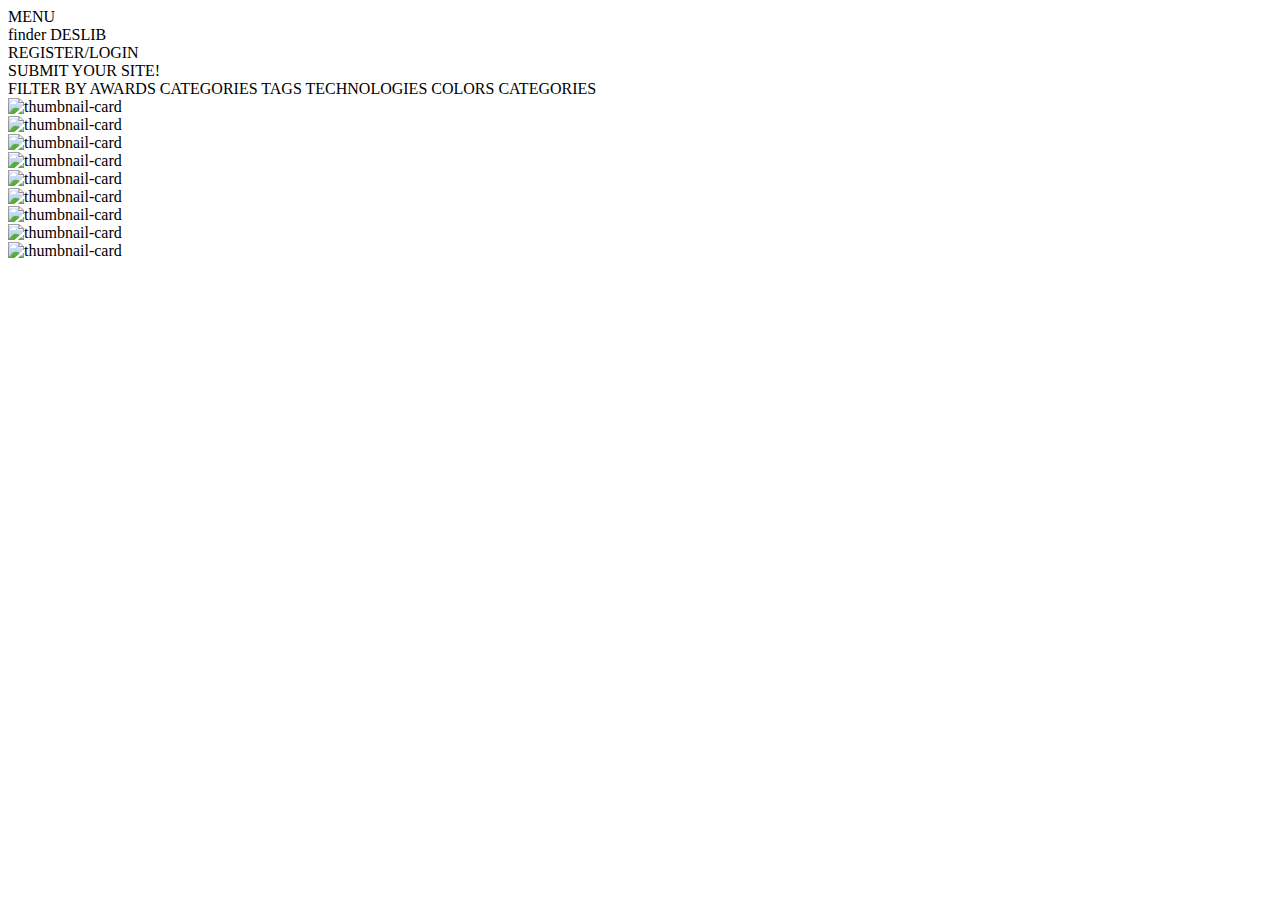
==== index.html @ 7679e505 "add html for content cards" ====
<!DOCTYPE html>
<html lang="en">
  <head>
    <meta charset="UTF-8" />
    <meta name="viewport" content="width=device-width, initial-scale=1.0" />
    <meta http-equiv="X-UA-Compatible" content="ie=edge" />
    <title>Deslib | Design Library</title>
  </head>
  <body>
    <!-- Start of Navigation -->
    <nav>
      <div>
        <span>MENU</span>
      </div>
      <div>
        <span>finder</span>
        <span>DESLIB</span>
      </div>
      <div>
        <span>REGISTER/LOGIN</span>
      </div>
      <div>
        <span>SUBMIT YOUR SITE!</span>
      </div>
    </nav>
    <!-- End of Navigation -->

    <!-- Start of Filter Bar -->
    <section>
      <span> FILTER BY</span>
      <span> AWARDS</span>
      <span> CATEGORIES</span>
      <span> TAGS</span>
      <span> TECHNOLOGIES</span>
      <span> COLORS</span>
      <span> CATEGORIES </span>
    </section>
    <!-- End of Filter Bar -->

    <main>
      <div class="content">
        <div class="card">
          <div class="thumbnail">
            <img src="#" alt="thumbnail-card" />
          </div>
          <div class="description-box">
            <!-- this is description box -->
          </div>
        </div>

        <div class="card">
          <div class="thumbnail">
            <img src="#" alt="thumbnail-card" />
          </div>
          <div class="description-box">
            <!-- this is description box -->
          </div>
        </div>

        <div class="card">
          <div class="thumbnail">
            <img src="#" alt="thumbnail-card" />
          </div>
          <div class="description-box">
            <!-- this is description box -->
          </div>
        </div>

        <div class="card">
          <div class="thumbnail">
            <img src="#" alt="thumbnail-card" />
          </div>
          <div class="description-box">
            <!-- this is description box -->
          </div>
        </div>

        <div class="card">
          <div class="thumbnail">
            <img src="#" alt="thumbnail-card" />
          </div>
          <div class="description-box">
            <!-- this is description box -->
          </div>
        </div>

        <div class="card">
          <div class="thumbnail">
            <img src="#" alt="thumbnail-card" />
          </div>
          <div class="description-box">
            <!-- this is description box -->
          </div>
        </div>

        <div class="card">
          <div class="thumbnail">
            <img src="#" alt="thumbnail-card" />
          </div>
          <div class="description-box">
            <!-- this is description box -->
          </div>
        </div>

        <div class="card">
          <div class="thumbnail">
            <img src="#" alt="thumbnail-card" />
          </div>
          <div class="description-box">
            <!-- this is description box -->
          </div>
        </div>

        <div class="card">
          <div class="thumbnail">
            <img src="#" alt="thumbnail-card" />
          </div>
          <div class="description-box">
            <!-- this is description box -->
          </div>
        </div>
      </div>
    </main>
  </body>
</html>
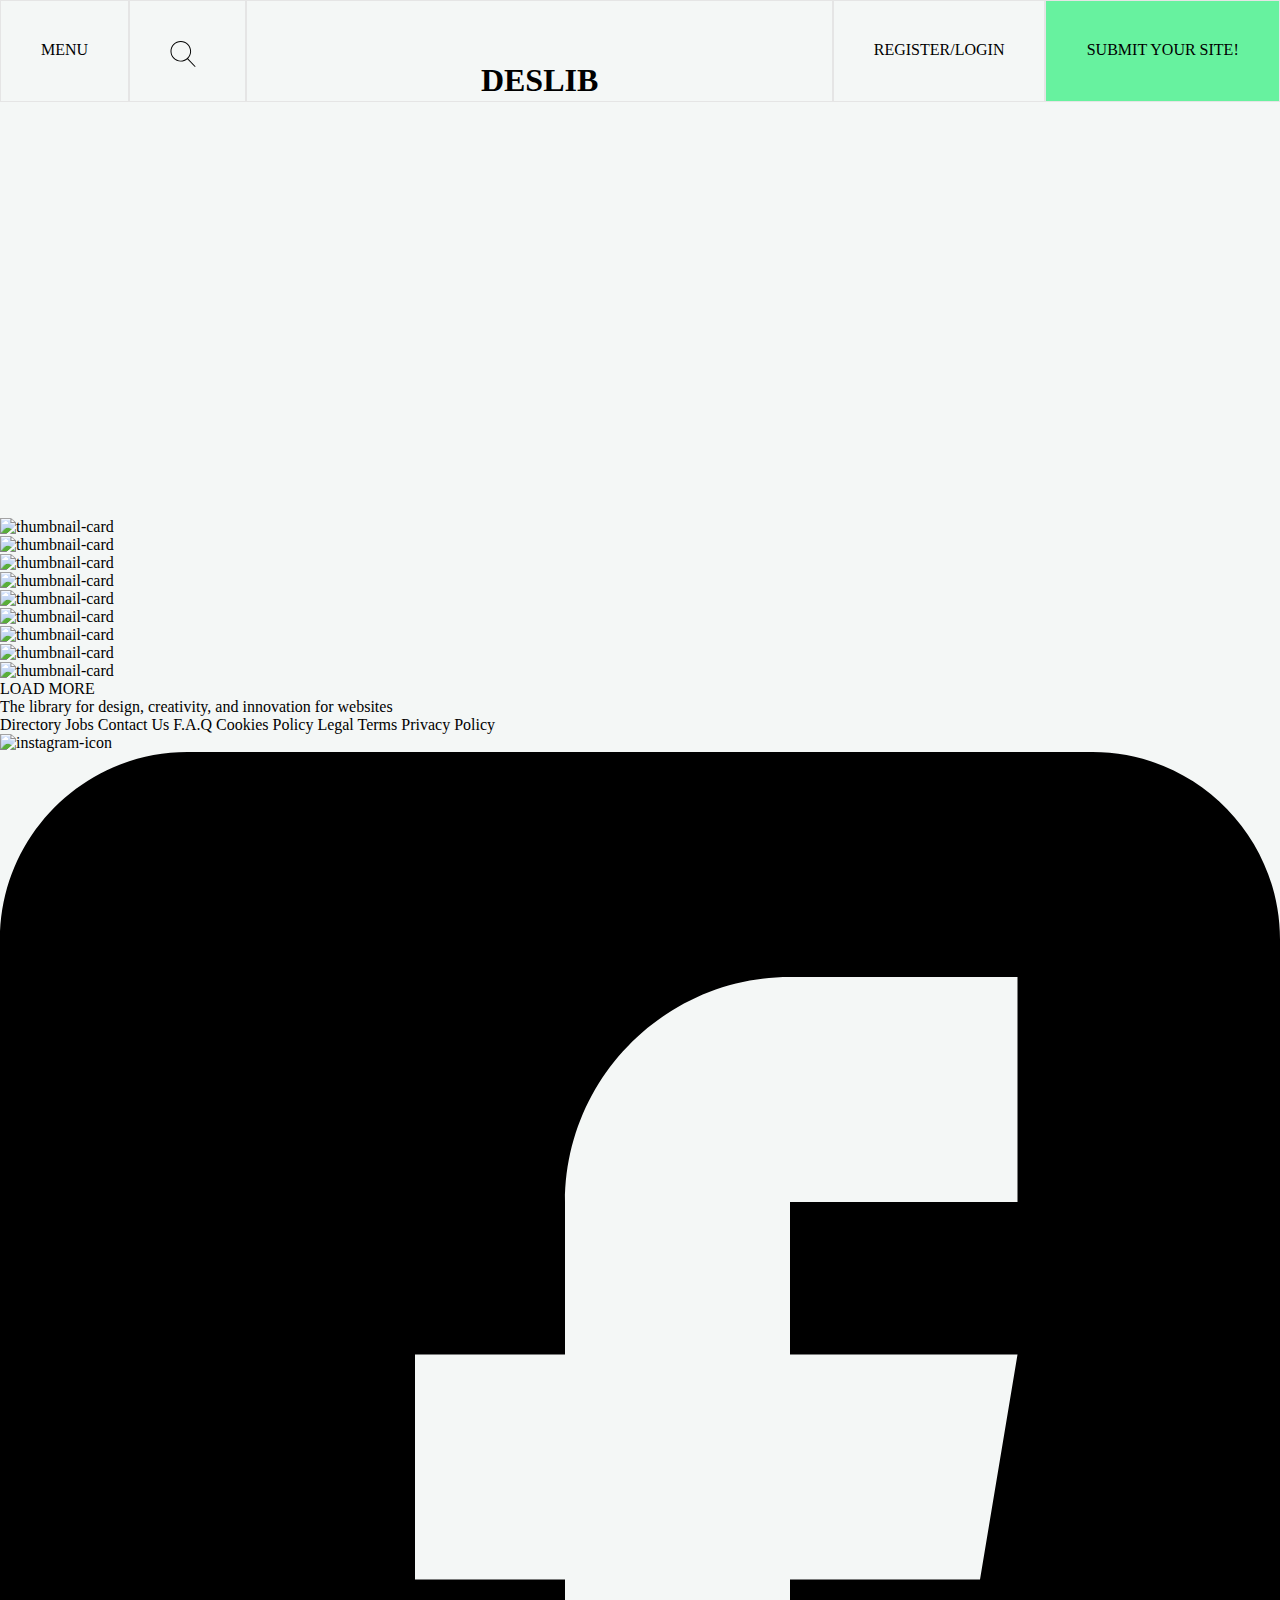
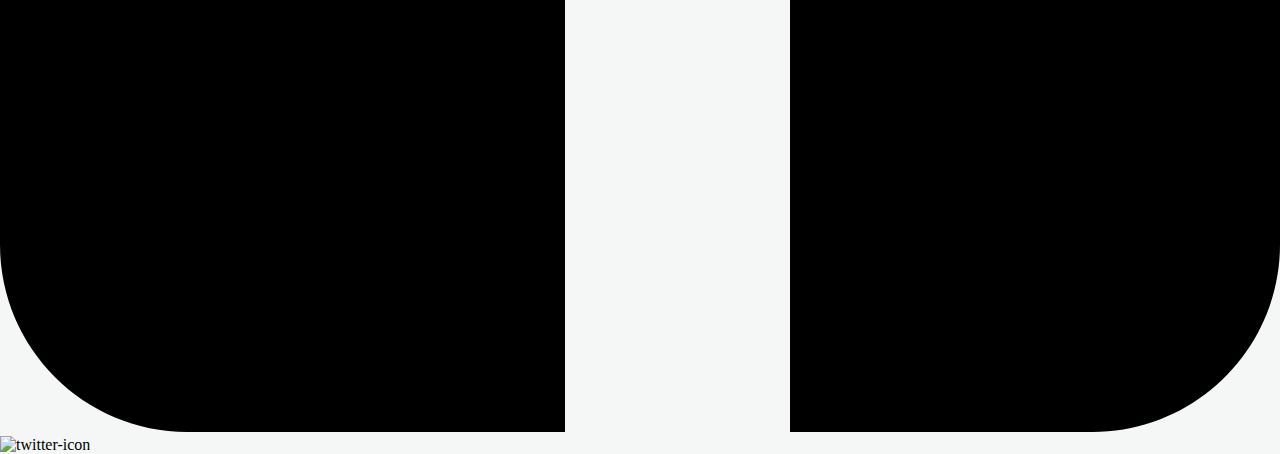
==== commit 6602baef: "add css to navigation bar" ====
--- a/index.html
+++ b/index.html
@@ -4,29 +4,33 @@
     <meta charset="UTF-8" />
     <meta name="viewport" content="width=device-width, initial-scale=1.0" />
     <meta http-equiv="X-UA-Compatible" content="ie=edge" />
+
+    <Link rel="stylesheet" href="index.css" />
     <title>Deslib | Design Library</title>
   </head>
   <body>
     <!-- Start of Navigation -->
     <nav>
-      <div>
+      <div class="menu-button">
         <span>MENU</span>
       </div>
-      <div>
-        <span>finder</span>
-        <span>DESLIB</span>
+      <div class="finder">
+        <img src="assets/images/icons/search.svg" class="finder-image" />
       </div>
-      <div>
+      <div class="web-name">
+        <h1>DESLIB</h1>
+      </div>
+      <div class="register-login">
         <span>REGISTER/LOGIN</span>
       </div>
-      <div>
+      <div class="submit-button">
         <span>SUBMIT YOUR SITE!</span>
       </div>
     </nav>
     <!-- End of Navigation -->
 
     <!-- Start of Filter Bar -->
-    <section>
+    <section class="filter-bar">
       <span> FILTER BY</span>
       <span> AWARDS</span>
       <span> CATEGORIES</span>
@@ -39,6 +43,7 @@
 
     <main>
       <div class="content">
+        <!-- Start of content-cards -->
         <div class="card">
           <div class="thumbnail">
             <img src="#" alt="thumbnail-card" />
@@ -120,6 +125,43 @@
           </div>
         </div>
       </div>
+      <!-- End of content-cards -->
+
+      <!-- Start of load more button -->
+      <div>
+        <span>LOAD MORE</span>
+      </div>
+      <!-- Start of load more button -->
+
+      <footer>
+        <span>
+          The library for design, creativity, and innovation for websites
+        </span>
+
+        <div class="footer-navigation">
+          <span>Directory</span>
+          <span>Jobs</span>
+          <span>Contact Us</span>
+          <span>F.A.Q</span>
+          <span>Cookies Policy</span>
+          <span>Legal Terms</span>
+          <span>Privacy Policy</span>
+        </div>
+
+        <div class="social-media-icons">
+          <span>
+            <img src="#" alt="instagram-icon" />
+            <img
+              src="./assets/images/icons/facebook-icon.svg"
+              alt="facebook-icon"
+            />
+            <img src="#" alt="twitter-icon" />
+          </span>
+        </div>
+        <span></span>
+        <div></div>
+        <span></span>
+      </footer>
     </main>
   </body>
 </html>
--- a/index.css
+++ b/index.css
@@ -0,0 +1,59 @@
+body {
+  background-color: #f4f7f6;
+  margin: 0 auto;
+}
+
+nav {
+  position: fixed;
+  margin: 0 auto;
+  width: 100%;
+  height: 20px;
+  display: grid;
+  grid-template-columns: 1fr 1fr 5fr 1fr 2fr;
+}
+
+.menu-button {
+  height: 20px;
+  padding: 40px;
+  border: 1px solid #e5e5e5;
+  background-color: #f4f7f6;
+}
+
+.finder {
+  height: 20px;
+  padding: 40px;
+  background-color: #f4f7f6;
+  border: 1px solid #e5e5e5;
+}
+
+.finder-image {
+  height: 26px;
+}
+
+.web-name {
+  height: 20px;
+  padding: 40px;
+  background-color: #f4f7f6;
+  text-align: center;
+  border: 1px solid #e5e5e5;
+}
+
+.register-login {
+  height: 20px;
+  padding: 40px;
+  background-color: #f4f7f6;
+  text-align: center;
+  border: 1px solid #e5e5e5;
+}
+
+.submit-button {
+  height: 20px;
+  padding: 40px;
+  background-color: #67f29f;
+  text-align: center;
+  border: 1px solid #e5e5e5;
+}
+
+main {
+  margin-top: 500px;
+}
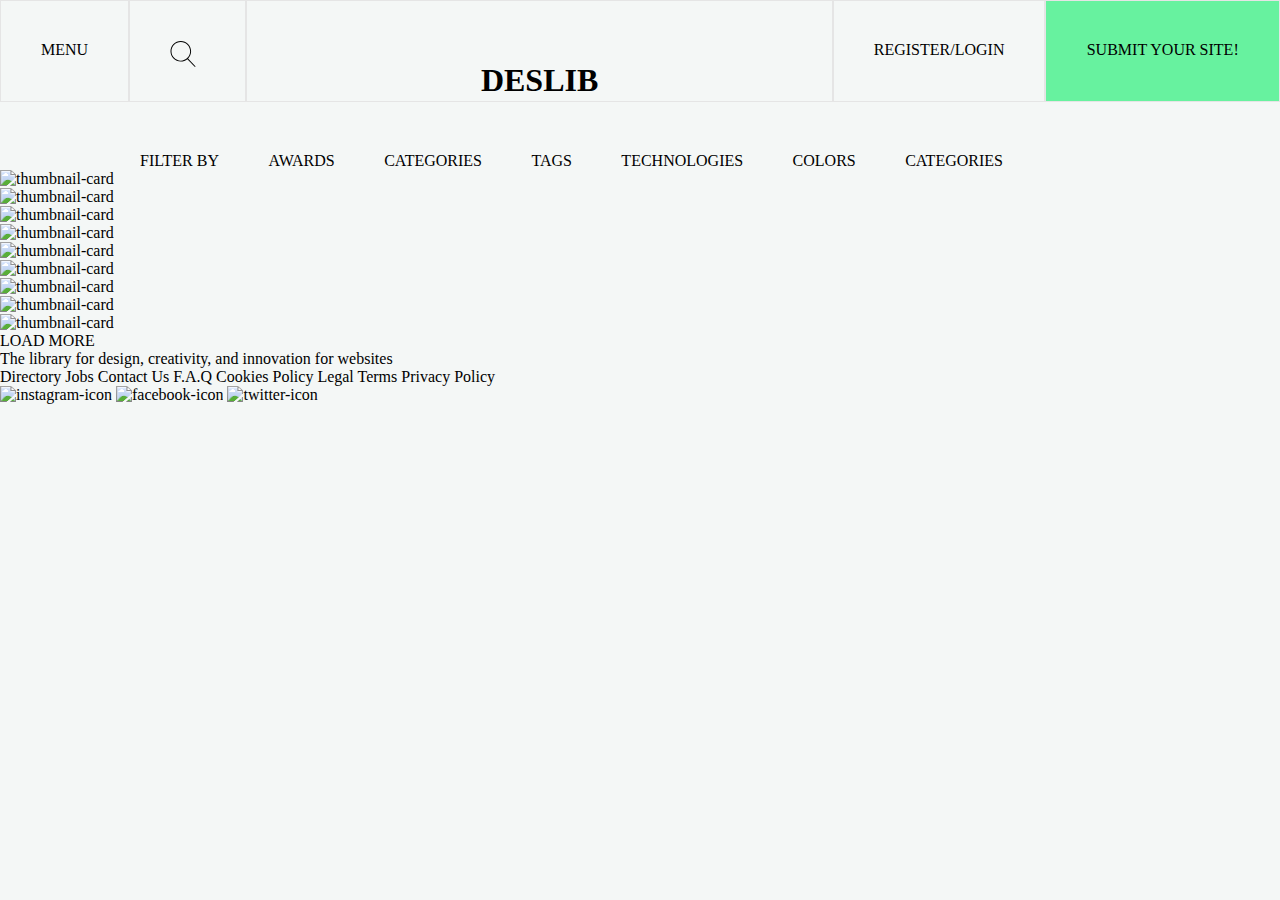
==== commit 7d38f30a: "add css to filter bar" ====
--- a/index.html
+++ b/index.html
@@ -151,10 +151,7 @@
         <div class="social-media-icons">
           <span>
             <img src="#" alt="instagram-icon" />
-            <img
-              src="./assets/images/icons/facebook-icon.svg"
-              alt="facebook-icon"
-            />
+            <img src="#" alt="facebook-icon" />
             <img src="#" alt="twitter-icon" />
           </span>
         </div>
--- a/index.css
+++ b/index.css
@@ -4,12 +4,13 @@
 }
 
 nav {
-  position: fixed;
+  position: block;
   margin: 0 auto;
   width: 100%;
-  height: 20px;
+  height: 101x;
   display: grid;
   grid-template-columns: 1fr 1fr 5fr 1fr 2fr;
+  z-index: 2;
 }
 
 .menu-button {
@@ -54,6 +55,11 @@
   border: 1px solid #e5e5e5;
 }
 
-main {
-  margin-top: 500px;
+.filter-bar {
+  display: flex;
+  justify-content: space-between;
+  padding: 0px 277px 0px 140px;
+  position: block;
+  margin-top: 0px;
+  padding-top: 50px;
 }
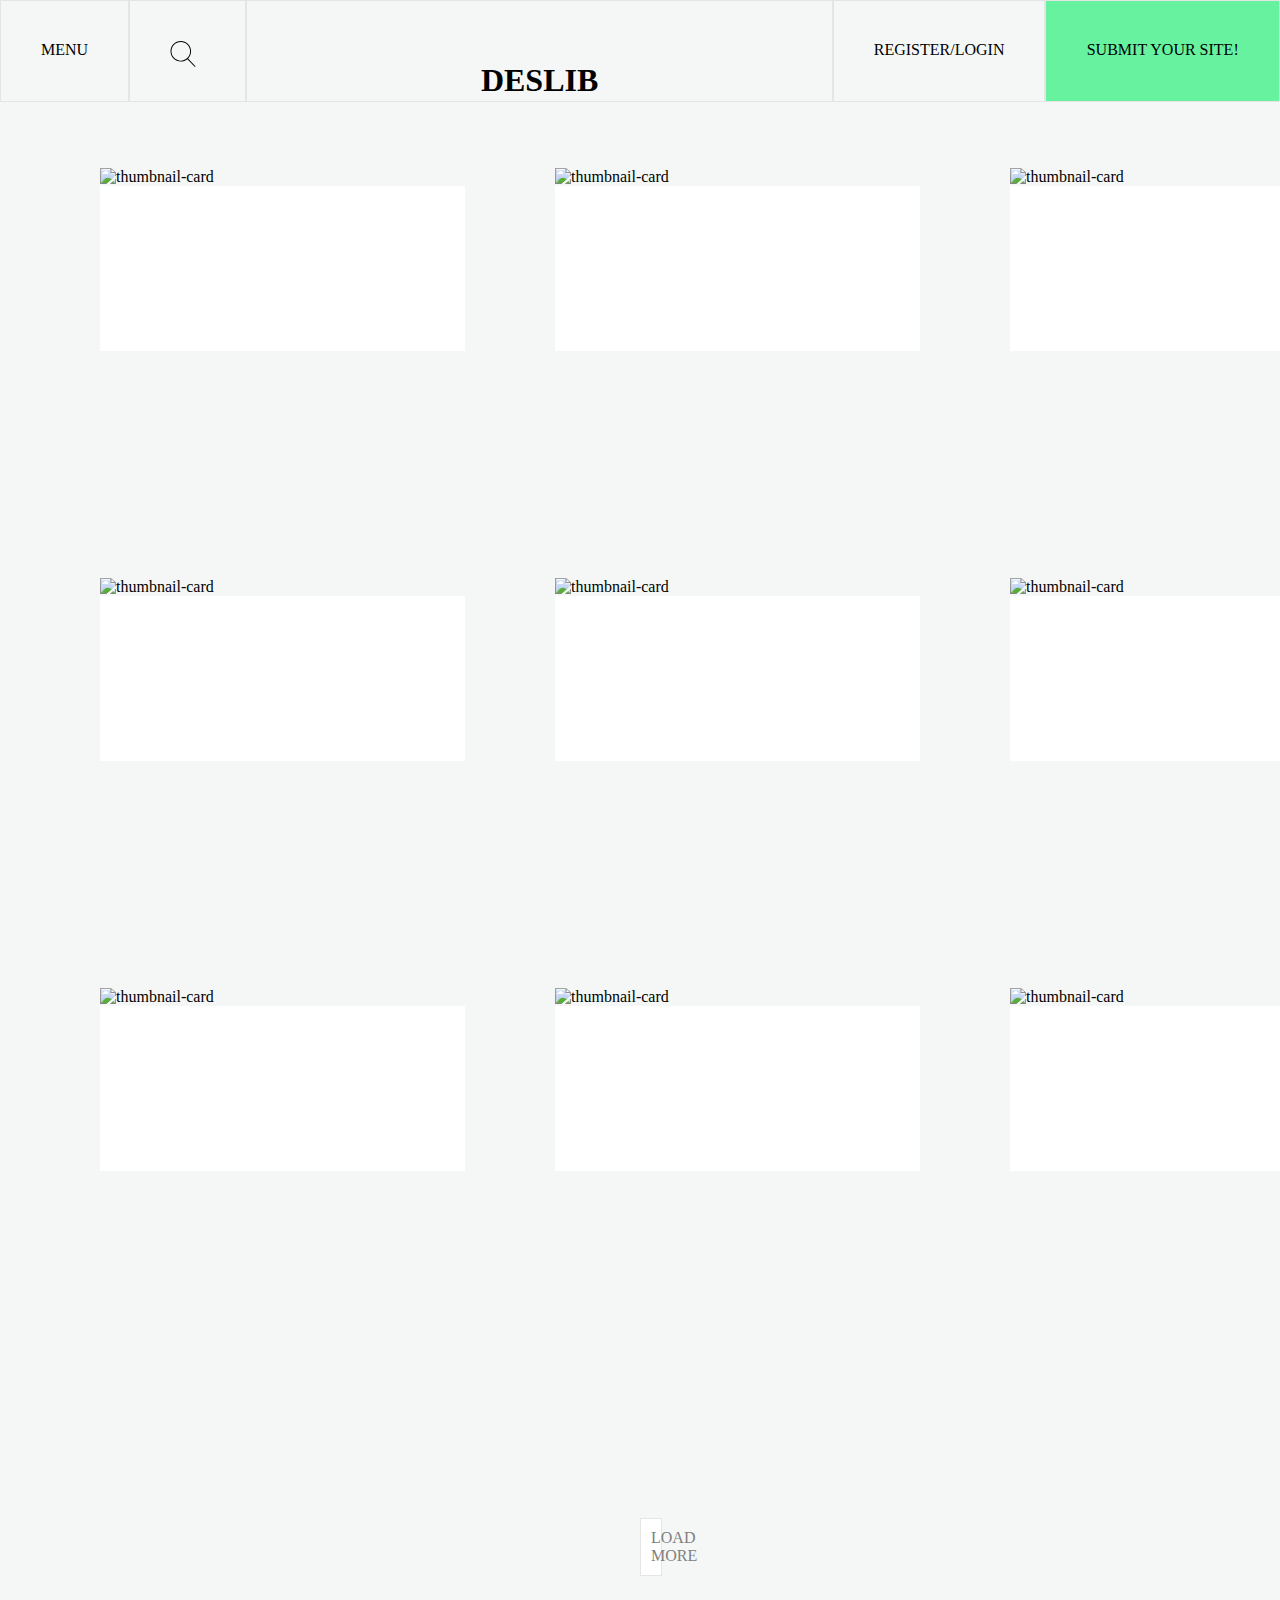
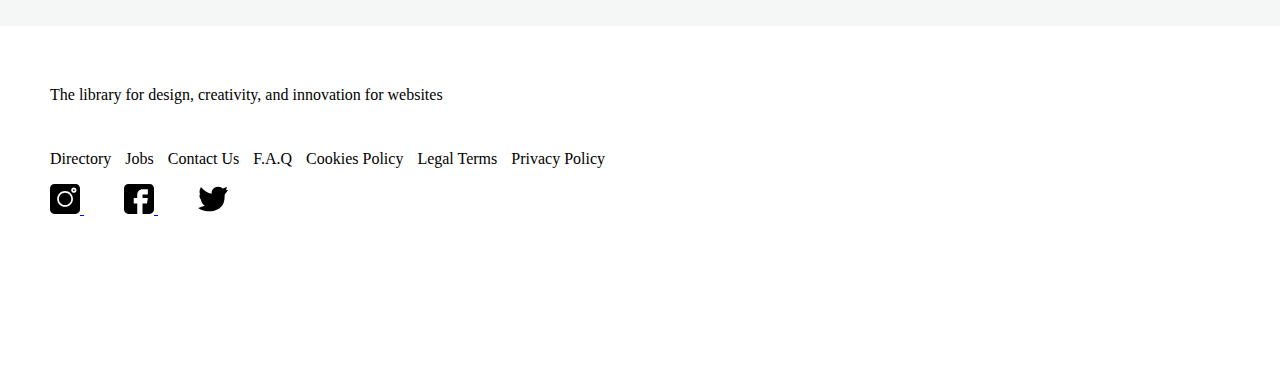
==== commit 66bfb616: "move index.html and index.css to root folder" ====
--- a/index.html
+++ b/index.html
@@ -10,7 +10,7 @@
   </head>
   <body>
     <!-- Start of Navigation -->
-    <nav>
+    <nav class="navigation">
       <div class="menu-button">
         <span>MENU</span>
       </div>
@@ -28,6 +28,65 @@
       </div>
     </nav>
     <!-- End of Navigation -->
+
+    <!-- Start of Login/Register Modal -->
+    <!-- <div id="login-register-modal" class="modal">
+      <div class="modal-content">
+        <span></span>
+        <nav class="modal-navigation">
+          <ul>
+            <li>
+              <b>Sign in to continue</b>
+            </li>
+            <li>
+              Not a member yet? <a href="#"> <b>Register Now</b></a>
+            </li>
+          </ul>
+        </nav>
+
+        <form class="form-login">
+          <input type="text" placeholder="Email or username" class="input-text-box"/>
+          <br/>
+
+          <input type="password" placeholder="Password" class="input-text-box"/>
+          <br/><br>
+
+          <input type="checkbox"/> Keep me logged in 
+          <br/><br/>
+
+          <button type="button" class="button-login"> Login Now </button>
+
+          <div class="forgot-your-password">
+            <a href="#"> 
+              <b>Forgot your password?</b>
+            </a>
+            
+          </div>
+
+          <span>Or sign in with</span>
+          
+          <ul class="social-media-icons">
+            </ulclass>
+            <li>
+              <a href="#">
+                <img src="assets/images/icons/instagram.svg" alt="instagram-icon" class="socmed-icon" />
+              </a>
+            </li>
+            <li>
+              <a href="#">
+                <img src="assets/images/icons/facebook-icon.svg" alt="facebook-icon" class="socmed-icon" />
+              </a>
+            </li>
+            <li>
+              <a href="#">
+                <img src="assets/images/icons/twitter-icon.svg" alt="twitter-icon" class="socmed-icon" />
+              </a>
+            </li>
+          </ul>
+          
+        </form>
+      </div> -->
+    <!-- End of Login/Register Modal -->
 
     <!-- Start of Filter Bar -->
     <section class="filter-bar">
@@ -45,80 +104,115 @@
       <div class="content">
         <!-- Start of content-cards -->
         <div class="card">
-          <div class="thumbnail">
-            <img src="#" alt="thumbnail-card" />
-          </div>
-          <div class="description-box">
-            <!-- this is description box -->
-          </div>
-        </div>
-
-        <div class="card">
-          <div class="thumbnail">
-            <img src="#" alt="thumbnail-card" />
-          </div>
-          <div class="description-box">
-            <!-- this is description box -->
-          </div>
-        </div>
-
-        <div class="card">
-          <div class="thumbnail">
-            <img src="#" alt="thumbnail-card" />
-          </div>
-          <div class="description-box">
-            <!-- this is description box -->
-          </div>
-        </div>
-
-        <div class="card">
-          <div class="thumbnail">
-            <img src="#" alt="thumbnail-card" />
-          </div>
-          <div class="description-box">
-            <!-- this is description box -->
-          </div>
-        </div>
-
-        <div class="card">
-          <div class="thumbnail">
-            <img src="#" alt="thumbnail-card" />
-          </div>
-          <div class="description-box">
-            <!-- this is description box -->
-          </div>
-        </div>
-
-        <div class="card">
-          <div class="thumbnail">
-            <img src="#" alt="thumbnail-card" />
-          </div>
-          <div class="description-box">
-            <!-- this is description box -->
-          </div>
-        </div>
-
-        <div class="card">
-          <div class="thumbnail">
-            <img src="#" alt="thumbnail-card" />
-          </div>
-          <div class="description-box">
-            <!-- this is description box -->
-          </div>
-        </div>
-
-        <div class="card">
-          <div class="thumbnail">
-            <img src="#" alt="thumbnail-card" />
-          </div>
-          <div class="description-box">
-            <!-- this is description box -->
-          </div>
-        </div>
-
-        <div class="card">
-          <div class="thumbnail">
-            <img src="#" alt="thumbnail-card" />
+          <div class="thumbnail-box">
+            <img
+              src="assets/images/thumbnails/thumbnails.jpg"
+              alt="thumbnail-card"
+              class="thumbnail-pic"
+            />
+          </div>
+          <div class="description-box">
+            <!-- this is description box -->
+          </div>
+        </div>
+
+        <div class="card">
+          <div class="thumbnail">
+            <img
+              src="assets/images/thumbnails/thumbnails.jpg"
+              alt="thumbnail-card"
+              class="thumbnail-pic"
+            />
+          </div>
+          <div class="description-box">
+            <!-- this is description box -->
+          </div>
+        </div>
+
+        <div class="card">
+          <div class="thumbnail">
+            <img
+              src="assets/images/thumbnails/thumbnails.jpg"
+              alt="thumbnail-card"
+              class="thumbnail-pic"
+            />
+          </div>
+          <div class="description-box">
+            <!-- this is description box -->
+          </div>
+        </div>
+
+        <div class="card">
+          <div class="thumbnail">
+            <img
+              src="assets/images/thumbnails/thumbnails.jpg"
+              alt="thumbnail-card"
+              class="thumbnail-pic"
+            />
+          </div>
+          <div class="description-box">
+            <!-- this is description box -->
+          </div>
+        </div>
+
+        <div class="card">
+          <div class="thumbnail">
+            <img
+              src="assets/images/thumbnails/thumbnails.jpg"
+              alt="thumbnail-card"
+              class="thumbnail-pic"
+            />
+          </div>
+          <div class="description-box">
+            <!-- this is description box -->
+          </div>
+        </div>
+
+        <div class="card">
+          <div class="thumbnail">
+            <img
+              src="assets/images/thumbnails/thumbnails.jpg"
+              alt="thumbnail-card"
+              class="thumbnail-pic"
+            />
+          </div>
+          <div class="description-box">
+            <!-- this is description box -->
+          </div>
+        </div>
+
+        <div class="card">
+          <div class="thumbnail">
+            <img
+              src="assets/images/thumbnails/thumbnails.jpg"
+              alt="thumbnail-card"
+              class="thumbnail-pic"
+            />
+          </div>
+          <div class="description-box">
+            <!-- this is description box -->
+          </div>
+        </div>
+
+        <div class="card">
+          <img
+            src="assets/images/thumbnails/thumbnails.jpg"
+            alt="thumbnail-card"
+            class="thumbnail-pic"
+          />
+
+          <div class="description-box">
+            <!-- this is description box -->
+          </div>
+        </div>
+
+        <div class="card">
+          <div class="thumbnail">
+            <img
+              src="assets/images/thumbnails/thumbnails.jpg"
+              alt="thumbnail-card"
+              class="thumbnail-pic"
+            />
           </div>
           <div class="description-box">
             <!-- this is description box -->
@@ -128,36 +222,66 @@
       <!-- End of content-cards -->
 
       <!-- Start of load more button -->
-      <div>
+      <div class="load-more-button">
         <span>LOAD MORE</span>
       </div>
       <!-- Start of load more button -->
 
-      <footer>
-        <span>
+      <footer id="footer" class="footer">
+        <div class="tagline">
           The library for design, creativity, and innovation for websites
-        </span>
-
-        <div class="footer-navigation">
-          <span>Directory</span>
-          <span>Jobs</span>
-          <span>Contact Us</span>
-          <span>F.A.Q</span>
-          <span>Cookies Policy</span>
-          <span>Legal Terms</span>
-          <span>Privacy Policy</span>
-        </div>
-
-        <div class="social-media-icons">
-          <span>
-            <img src="#" alt="instagram-icon" />
-            <img src="#" alt="facebook-icon" />
-            <img src="#" alt="twitter-icon" />
-          </span>
-        </div>
-        <span></span>
-        <div></div>
-        <span></span>
+        </div>
+
+        <ul class="footer-menu">
+          <li>
+            <a href="#">Directory</a>
+          </li>
+          <li>
+            <a href="#">Jobs</a>
+          </li>
+          <li>
+            <a href="#">Contact Us</a>
+          </li>
+          <li>
+            <a href="#">F.A.Q</a>
+          </li>
+          <li>
+            <a href="#">Cookies Policy</a>
+          </li>
+          <li>
+            <a href="#">Legal Terms</a>
+          </li>
+          <li>
+            <a href="#">Privacy Policy</a>
+          </li>
+        </ul>
+
+        <ul class="social-media-icons"></ulclass>
+          <li>
+            <a href="#">
+              <img 
+              src="assets/images/icons/instagram.svg" 
+              alt="instagram-icon"
+              class="socmed-icon" />
+            </a>
+          </li>
+          <li>
+            <a href="#">
+              <img 
+              src="assets/images/icons/facebook-icon.svg" 
+              alt="facebook-icon"
+              class="socmed-icon" />
+            </a>
+          </li>
+          <li>
+            <a href="#">
+              <img 
+              src="assets/images/icons/twitter-icon.svg" 
+              alt="twitter-icon"
+              class="socmed-icon" />
+            </a>
+          </li>
+        </ul>
       </footer>
     </main>
   </body>
--- a/index.css
+++ b/index.css
@@ -3,14 +3,14 @@
   margin: 0 auto;
 }
 
-nav {
-  position: block;
+.navigation {
+  position: fixed;
   margin: 0 auto;
   width: 100%;
   height: 101x;
   display: grid;
   grid-template-columns: 1fr 1fr 5fr 1fr 2fr;
-  z-index: 2;
+  z-index: 1;
 }
 
 .menu-button {
@@ -63,3 +63,132 @@
   margin-top: 0px;
   padding-top: 50px;
 }
+
+.content {
+  display: grid;
+  grid-template-columns: 4fr 4fr 4fr;
+  grid-template-rows: 4fr 4fr 4fr;
+  grid-gap: 30px;
+  padding: 100px 70px 100px 70px;
+  align-items: center;
+}
+
+.card {
+  width: 365px;
+  height: 380px;
+  padding: 0px 30px 0px 30px;
+}
+
+.thumbnail-pic {
+  width: 365px;
+}
+
+.description-box {
+  width: 365px;
+  height: 165px;
+  background-color: white;
+}
+
+.load-more-button {
+  margin: 50px 640px 50px 640px;
+  padding: 10px 10px 10px 10px;
+  color: grey;
+  background-color: white;
+  border: 1px solid #e5e5e5;
+}
+
+.footer {
+  background-color: white;
+  height: 260px;
+  padding: 50px;
+}
+
+.tagline {
+  padding: 10px 0px 30px 0px;
+}
+
+.footer-menu {
+  padding: 0px;
+}
+
+.footer-menu li {
+  display: inline;
+  padding: 10px 10px 10px 0px;
+}
+
+.footer-menu li a {
+  color: black;
+  text-decoration: none;
+}
+
+.footer-menu li a:hover {
+  color: grey;
+}
+
+.social-media-icons {
+  padding: 0px;
+}
+
+.social-media-icons li {
+  display: inline;
+  padding: 10px 40px 10px 0px;
+}
+
+.socmed-icon {
+  width: 30px;
+  height: 30px;
+}
+
+.modal {
+  position: fixed;
+  width: 100%;
+  padding: 40px 400px 40px 400px;
+  z-index: 2;
+  background-color: rgba(0, 0, 0, 0.4);
+}
+
+.modal-content {
+  background-color: #f4f7f6;
+  height: 605px;
+  width: 650px;
+}
+
+.modal-navigation ul {
+  display: flex;
+}
+
+.modal-navigation li {
+  display: inline;
+  padding: 60px;
+}
+
+.form-login {
+  padding: 0px 100px 50px 120px;
+}
+
+.input-text-box {
+  width: 400px;
+  height: 50px;
+}
+
+.button-login {
+  width: 400px;
+  height: 50px;
+  background-color: #67f29f;
+  margin-bottom: 10px;
+}
+
+.forgot-your-password {
+  width: 400px;
+  height: 50px;
+  text-align: center;
+}
+
+.forgot-your-password a {
+  color: black;
+  text-decoration: none;
+}
+
+.footer-social-media-icons {
+  padding: 0px 100px 50px 100px;
+}
